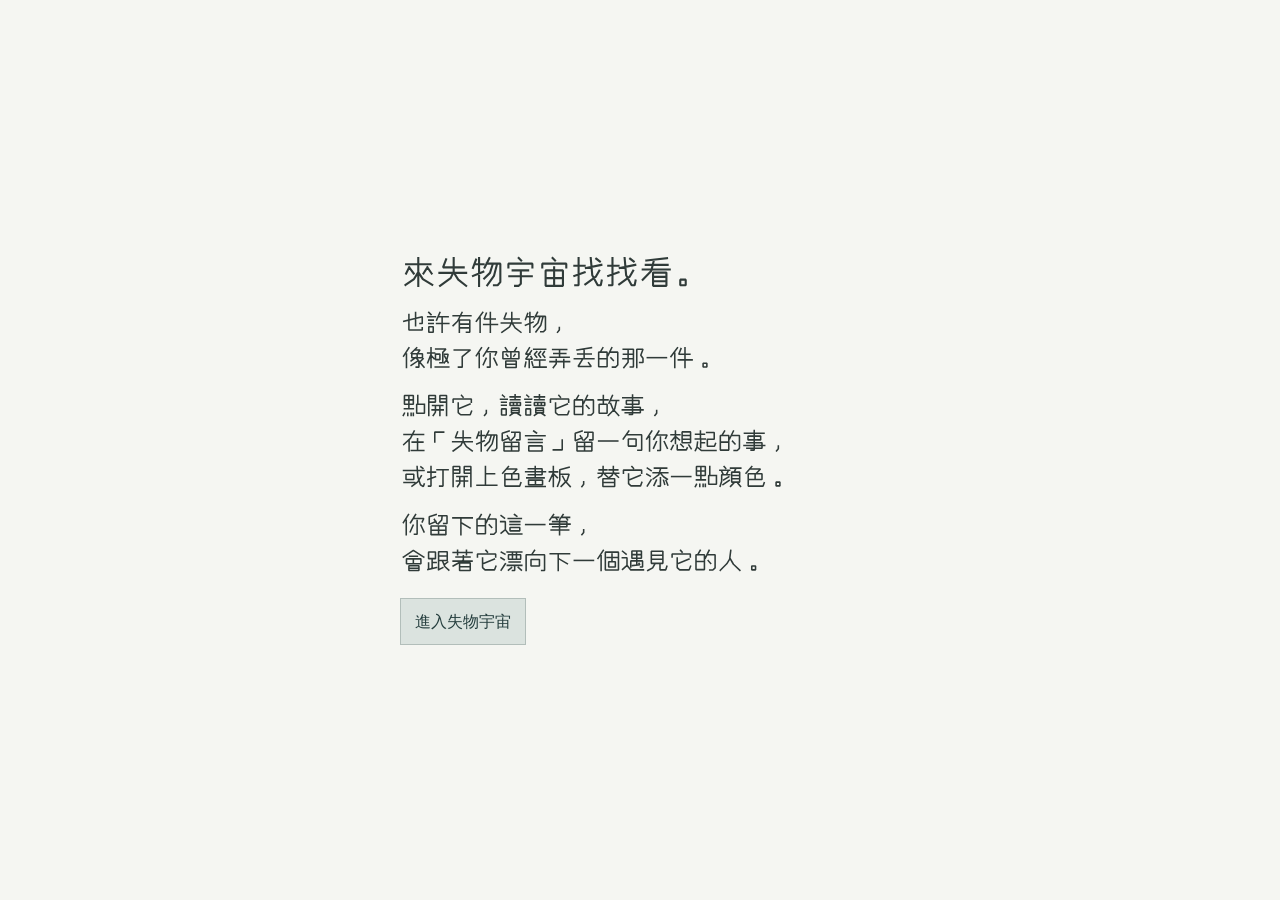
==== index.html @ 7fc07346 "Keep discovered threads visible and rename drift action" ====
<!doctype html>
<html lang="zh-Hant">
<head>
<meta charset="utf-8">
<meta name="viewport" content="width=device-width,initial-scale=1">
<meta name="echo-endpoint" content="https://lost-universe-echo.papalulala.workers.dev/">
<meta name="description" content="三件失物在灰白的霧裡漂流。靠近一點，就能讀到它們的故事。">
<title>失物宇宙｜漂流檔案</title>
<link rel="stylesheet" href="./style.css">
<link rel="stylesheet" href="./mist.css?v=enter-only">
<link rel="stylesheet" href="./frame.css?v=quiet-objects">
<link rel="stylesheet" href="./layers.css?v=gray-weather-label">
<link rel="stylesheet" href="./explore.css?v=lasting-threads">
<script type="importmap">{"imports":{"three":"./three.module.js","three/addons/":"./"}}</script>
<link rel="stylesheet" href="./echo.css">
<link rel="stylesheet" href="./ink.css?v=doodle">
<link rel="stylesheet" href="./weather.css?v=white-wind">
<script type="module" src="./app.js?v=lasting-threads"></script>
<script type="module" src="./opening.js?v=enter-only"></script>
</head>
<body>
<div class="opening" hidden>
  <section class="opening-note" aria-labelledby="opening-note-title" hidden>
    <h2 id="opening-note-title" tabindex="-1"><img src="./opening-note-title.svg" alt="來失物宇宙找找看。"></h2>
    <p><img src="./opening-note-1.svg" alt="也許有件失物，像極了你曾經弄丟的那一件。"></p>
    <p><img src="./opening-note-2.svg?v=readable" alt="點開它，讀讀它的故事，在「失物留言」留一句你想起的事，或打開上色畫板，替它添一點顏色。"></p>
    <p><img src="./opening-note-3.svg" alt="你留下的這一筆，會跟著它漂向下一個遇見它的人。"></p>
    <button type="button" class="opening-enter">進入失物宇宙</button>
  </section>
  <div class="mist" aria-hidden="true"></div>
  <div class="opening-title" aria-hidden="true"><img class="opening-base" src="./lost-universe-geometric.svg" alt=""><span class="turn"><img class="correct" src="./lost-universe-geometric.svg" alt=""><img class="wrong" src="./mistake-universe-geometric.svg" alt=""></span></div>
</div>
<main id="frame" aria-label="失物宇宙" data-weather="calm">
  <div class="daylight" aria-hidden="true"></div>
  <div class="paper-folds" aria-hidden="true"></div>
  <div class="weather" aria-hidden="true"><div class="weather-fog"></div><div class="weather-rain"></div><div class="weather-light"></div></div>
  <div class="weather weather-front" aria-hidden="true"><div class="weather-fog"></div><div class="weather-wind"></div><div class="weather-snow"></div></div>
  <header class="frame-title">
    <a class="brand" href="./"><img src="./lost-universe-floating.svg" alt="失物宇宙"></a>
    <div class="title-context"><p class="title-intro"><img src="./geometric-intro.svg" alt="點開一件失物，讀它的故事。循著線索，看看下一件會漂到哪裡。"></p><strong id="weather-label" role="status">薄霧</strong></div>
  </header>
  <svg id="thread-lines" aria-hidden="true"></svg>
  <div id="objects"></div>
  <p class="frame-hint">拖曳轉動失物，點一下讀它的故事。</p>
  <div class="frame-controls"><button id="drift">尋找失物</button></div>
  <div id="theater-controls" class="frame-controls" hidden>
    <p id="thread-status" role="status"></p>
    <button type="button" id="read-memory" hidden></button>
    <button type="button" id="memory-archive-button" hidden></button>
  </div>
  <dialog id="memory-archive" aria-labelledby="memory-archive-title">
    <form method="dialog"><button>關閉</button></form>
    <h2 id="memory-archive-title">拾得的往事</h2>
    <ul></ul>
  </dialog>
  <dialog id="thread-story" aria-labelledby="thread-title">
    <form method="dialog"><button>關閉</button></form>
    <h2 id="thread-title">你串起的往事</h2>
    <div class="thread-copy"></div>
  </dialog>
  <dialog id="echo" aria-labelledby="echo-title">
    <form method="dialog"><button aria-label="關閉失物留言">關閉</button></form>
    <h2 id="echo-title">失物留言</h2>
    <p role="status"></p>
    <ul aria-label="訪客留言"></ul>
    <form class="echo-form" hidden>
      <label>這件失物，讓你想起了什麼？<textarea maxlength="280" rows="4" required></textarea></label>
      <small>免登入。送出後，這句話會公開顯示。</small>
      <button type="submit">送出留言</button>
    </form>
  </dialog>
</main>
</body>
</html>
---- style.css ----
*{box-sizing:border-box} [hidden]{display:none!important} :root{color-scheme:dark;--ink:#f4eee1;--muted:#a9a6ac;--gold:#f0bb81;--line:#ffffff26} body{margin:0;background:#100f16;color:var(--ink);font:16px/1.7 system-ui,sans-serif} header,main,nav,footer{max-width:1280px;margin:auto} header,footer{display:flex;justify-content:space-between;align-items:center;padding:24px 36px;border-bottom:1px solid var(--line);gap:16px} .brand{color:inherit;text-decoration:none;letter-spacing:.14em;font-weight:650}.brand span,.eyebrow{color:var(--gold)} small,.edition,.stage-top,.stage-bottom,footer,.eyebrow{font:11px/1.6 ui-monospace,monospace;letter-spacing:.15em;color:var(--muted)} .brand small{margin-left:12px} main{display:grid;grid-template-columns:1.25fr 1fr;min-height:560px} .stage{position:relative;isolation:isolate;overflow:hidden;min-height:360px;border-right:1px solid var(--line);background:radial-gradient(ellipse at 48% 48%,#40294a,#1b1725 52%,#111018 80%)} .orbit{position:absolute;inset:19% 13%;border:1px solid #d9acb633;border-radius:50%;transform:rotate(-23deg) scaleY(.65);pointer-events:none;z-index:-1}.orbit:after{content:'';position:absolute;inset:-16%;border:1px dashed #d9acb62d;border-radius:50%} #view,#still{position:absolute;inset:0;width:100%;height:100%;object-fit:contain} canvas{display:block;touch-action:pan-y}.stage-top,.stage-bottom{position:absolute;left:24px;right:24px;display:flex;justify-content:space-between;pointer-events:none}.stage-top{top:20px}.stage-bottom{bottom:20px}.story{padding:clamp(28px,5vw,72px);align-self:center} h1{font:600 clamp(38px,5vw,72px)/1.2 'Noto Serif TC','PMingLiU',serif;margin:14px 0 20px;letter-spacing:.05em} p{white-space:pre-line} #intro,#story{color:#d3c9c8;max-width:29em} button{font:inherit;cursor:pointer;color:inherit;background:transparent;border:1px solid var(--line);padding:9px 14px;text-align:left} button:hover,button[aria-current=true]{border-color:var(--gold);color:var(--gold)} :focus-visible{outline:2px solid var(--gold);outline-offset:4px}.primary{background:var(--gold);color:#1b1310;border-color:var(--gold);margin-top:12px;font-weight:650}.primary:hover{background:#ffe0b8;color:#1b1310}.primary span{margin-left:28px} #note{border-left:2px solid var(--gold);padding:8px 14px;margin-top:16px;background:#ffffff07} #note p{margin:.5em 0}.paths{display:flex;flex-wrap:wrap;gap:8px;margin:20px 0 10px} #share{border:0;text-decoration:underline;padding-left:0;color:var(--muted)} #status{font-size:.8em;color:var(--gold)} nav{border-top:1px solid var(--line);display:grid;grid-template-columns:repeat(3,1fr)} nav button{padding:18px 24px;border-width:0 1px 1px 0} nav small{display:block} footer{border-bottom:0}@media(max-width:720px){header,footer{padding:15px}.brand small{display:none}main{grid-template-columns:1fr}.stage{min-height:330px;border-right:0;border-bottom:1px solid var(--line)}.story{padding:25px 18px 35px}nav button{padding:12px;font-size:13px}}
---- mist.css ----
:root{color-scheme:light;--ink:#353a38;--muted:#626966;--gold:#486365;--line:#5d68652c}
body{background:#efefec;font-family:"Noto Serif TC","PMingLiU",serif}
header,footer{border-color:var(--line)}
.brand,.opening-title,.title-intro{font-family:"Noto Serif TC","PMingLiU",serif;font-weight:700}
.brand,.opening-title{letter-spacing:0}
.brand{font-size:clamp(40px,6vw,68px);line-height:1;display:inline-block;white-space:nowrap}
header{padding-block:18px}
.stage{border:0;background:
 radial-gradient(ellipse at 47% 60%,#fdfdfa 3%,#f7f7f1a0 36%,transparent 67%),
 radial-gradient(ellipse at 21% 36%,#d6dcda 0%,transparent 58%),
 radial-gradient(ellipse at 82% 68%,#d8dddc 0%,transparent 49%)}
.stage::after{content:'';position:absolute;inset:0;pointer-events:none;opacity:.2;background-image:url("data:image/svg+xml,%3Csvg xmlns='http://www.w3.org/2000/svg' width='180' height='180'%3E%3Cfilter id='p'%3E%3CfeTurbulence type='fractalNoise' baseFrequency='.72' numOctaves='3' stitchTiles='stitch'/%3E%3C/filter%3E%3Cpath fill='%23888984' filter='url(%23p)' d='M0 0h180v180H0z' opacity='.24'/%3E%3C/svg%3E");mix-blend-mode:multiply}
.orbit{border-color:#6f82824a}
.orbit::after{border-color:#6f82823b}
#still{filter:saturate(.44) contrast(.8) brightness(1.18)}
#intro,#story{color:#505855}
h1{font-size:clamp(34px,4.6vw,62px)}
button{border-color:#73837f63}
.primary{background:#dbe3df;color:#253e3e;border-color:#73837f63}
.primary:hover{background:#cbd9d3;color:#253e3e}
#note{background:#e4e8e4}
.opening{position:fixed;z-index:5;inset:0;background:#f5f6f2;overflow:hidden;display:grid;place-items:center}
.opening-active{overflow:hidden}
.opening-active main,.opening-active nav,.opening-active footer,.opening-active .brand{visibility:hidden}
.opening-title{position:absolute;display:flex;align-items:center;font-size:clamp(52px,13vw,154px);line-height:1;color:#303b39;white-space:nowrap}
.turn{position:relative;display:inline-grid;place-items:center}
.turn>*{grid-area:1/1}
.correct{opacity:0}

.turn::after{content:'';position:absolute;inset:-18%;pointer-events:none;opacity:0;background:radial-gradient(ellipse,#fff 15%,#fffffff0 34%,#ffffff90 57%,transparent 74%);filter:blur(.07em)}
.mist{position:absolute;inset:-28%;opacity:0;background:radial-gradient(ellipse at 43% 54%,#fff 8%,#ffffffee 30%,#ffffff75 53%,#ffffff00 74%),radial-gradient(ellipse at 72% 59%,#fff 7%,#ffffff00 62%);filter:blur(25px)}
.play{animation:curtain .75s 4.35s ease both}
.play .opening-title{animation:ink .46s ease both,fly 1.05s 3.2s cubic-bezier(.45,0,.2,1) both}
.play .wrong{animation:submerge 1.16s .82s ease-in-out both}
.play .correct{animation:restore 1.12s 2.02s ease-out both}
.play .turn::after{animation:letter-fog 2.35s .82s ease-in-out both}
.play .mist{animation:mist 1.85s 3.05s ease both}
@keyframes ink{from{opacity:0;filter:blur(4px)}to{opacity:1;filter:blur(0)}}
@keyframes submerge{to{opacity:0;filter:blur(.12em);transform:translateY(.09em)}}
@keyframes restore{from{opacity:0;filter:blur(.12em);transform:translateY(.09em)}to{opacity:1;filter:blur(0);transform:none}}
@keyframes letter-fog{0%{opacity:0;transform:translate(-13%,10%) scale(.83)}46%,55%{opacity:1}100%{opacity:0;transform:translate(13%,-9%) scale(1.12)}}
@keyframes fly{to{transform:translate(var(--fly-x),var(--fly-y)) scale(var(--fly-scale))}}
@keyframes mist{from{opacity:0;transform:scale(.22)}60%{opacity:1}to{opacity:1;transform:scale(1.35)}}
@keyframes curtain{to{background:transparent}}
body:not(.opening-active) #view,body:not(.opening-active) #still{animation:arrival 1.4s ease both}
@keyframes arrival{from{opacity:0;filter:blur(12px)}to{opacity:1}}
@media(prefers-reduced-motion:reduce){*,*::before,*::after{animation:none!important}}


.brand{width:clamp(160px,24vw,272px)}
.brand img,.opening-base{display:block;width:100%;height:auto}
.opening-title{display:block;width:clamp(208px,52vw,616px);aspect-ratio:456/116}
.opening-base{clip-path:polygon(0 0,25.66% 0,25.66% 100%,0 100%,0 0,49.78% 0,100% 0,100% 100%,49.78% 100%,49.78% 0)}
.opening-title .turn{position:absolute;display:block;inset:0 50.22% 0 25.66%;overflow:hidden}
.opening-title .turn img{position:absolute;top:0;left:-106.36%;width:414.55%;max-width:none;height:auto}

.opening.reading{display:flex;flex-direction:column;align-items:center;overflow:auto;padding:clamp(20px,6vw,64px)}
.opening.reading .opening-title,.opening.reading .mist{visibility:hidden}
.opening-note{width:min(100%,30rem);margin:auto 0;color:#303b39;text-align:left}
.opening-note h2{font-size:clamp(23px,5vw,33px);line-height:1.35;margin:0 0 1rem}
.opening-note h2:focus{outline:none}
.opening-note p{font-size:clamp(16px,2.4vw,19px);line-height:1.75;margin:0 0 1em}
.opening-enter{margin-top:.25rem;background:#dbe3df;color:#253e3e}
.opening-note h2{font-weight:400}
.opening-note h2 img{display:block;width:min(100%,19rem);height:auto}

.opening-note p img{display:block;width:min(100%,25rem);height:auto}
---- frame.css ----
#frame{position:relative;display:block;width:min(1180px,calc(100% - 48px));margin:12px auto 28px;min-height:0;border:1px solid #8d969177;background:radial-gradient(ellipse at 56% 36%,#fafaf7 2%,#eceeea 66%,#e4e8e4)}
.frame-label,.frame-hint{margin:0;padding:14px 22px;color:#555e59;font-size:.82rem;letter-spacing:.1em}
.frame-hint{text-align:center;padding-bottom:22px}
#objects{min-height:clamp(455px,57vw,590px);display:grid;grid-template-columns:repeat(3,minmax(0,1fr));align-items:start;padding:8px clamp(8px,3vw,42px) 0}
.floating{position:relative;min-width:0;z-index:0;margin-top:58px}
.floating:nth-child(2){margin-top:0}
.floating:nth-child(3){margin-top:92px}
.floating.surfaced{z-index:1}
.object-button{position:relative;display:block;width:100%;aspect-ratio:1.5;border:0;background:none;padding:0;cursor:pointer}
.object-button:focus-visible{outline-offset:-8px}
.model,.model-still{position:absolute;inset:0;width:100%;height:100%;pointer-events:none}
.model-still{object-fit:contain;filter:grayscale(1) brightness(1.3) contrast(.85)}
.object-info{position:absolute;left:4%;right:4%;top:calc(100% - 3px);padding:14px 16px;color:#373e39;background:#fafbf6f5;border-top:1px solid #87968c;box-shadow:0 12px 32px #64736814;visibility:hidden;opacity:0;transform:translateY(22px) scaleY(.95);filter:blur(9px);clip-path:ellipse(78% 65% at 50% -65%);pointer-events:none;transition:opacity .57s,transform .57s,filter .57s,clip-path .57s,visibility 0s .57s}
.surfaced .object-info{visibility:visible;opacity:1;transform:none;filter:none;clip-path:ellipse(100% 100% at 50% 50%);pointer-events:auto;transition-delay:0s;transition-duration:.35s}
.object-info h2{margin:0 0 6px;font-size:1.24rem}
.object-info p{margin:0 0 9px;font-size:.91rem;line-height:1.6}
.object-info details,.story-link{font-size:.8rem}
.object-info summary,.story-link{color:#495952;cursor:pointer}
.object-info details p{margin:5px 0 0}
.story-link{display:inline-block;margin-top:6px}
.object-button::before{content:'';position:absolute;z-index:1;inset:4% 3% 12%;background:radial-gradient(ellipse,#fff 12%,#ffffffdb 38%,#ffffff80 58%,transparent 76%);pointer-events:none;opacity:0}
body:not(.opening-active) .emerging .object-button::before{animation:fog-drift 1.8s var(--fog-delay) ease-out both}
body:not(.opening-active) .emerging .model,body:not(.opening-active) .emerging .model-still{animation:fog-reveal 1.65s var(--fog-delay) ease-out both}
@keyframes fog-drift{0%{opacity:.94;transform:translate(-8%,9%) scale(.86)}45%{opacity:.72}100%{opacity:0;transform:translate(13%,-13%) scale(1.2)}}
@keyframes fog-reveal{0%{opacity:0;transform:translateY(13px) scale(.96);filter:blur(8px)}55%{opacity:.68}100%{opacity:1;transform:none}}
@media(prefers-reduced-motion:reduce){.object-button::before{opacity:0}}
@media(max-width:720px){
  #frame{width:calc(100% - 24px);margin-top:4px}
  #objects{grid-template-columns:1fr;min-height:0;padding-inline:12px}
  .floating,.floating:nth-child(n){margin:0}
  .object-button{width:min(100%,280px);margin:auto;aspect-ratio:1.7}
  .object-info{position:relative;left:auto;right:auto;top:auto;max-height:0;overflow:hidden;padding-block:0;border-top-width:0;transition-property:opacity,transform,filter,clip-path,visibility,max-height,padding}
  .surfaced .object-info{max-height:28rem;padding-block:14px;border-top-width:1px}
}
---- layers.css ----
#frame{isolation:isolate;display:flex;flex-direction:column;width:100%;max-width:none;min-height:100vh;min-height:100dvh;margin:0;border:0;background:none}
#frame::before{content:'';position:fixed;inset:0;z-index:-1;pointer-events:none;background:#e4e8e4 radial-gradient(ellipse at 56% 36%,#fafaf785 2%,transparent 86%)}
#frame::before{animation:daylight-base 90s linear infinite}
.daylight{position:fixed;inset:0;z-index:-1;pointer-events:none;background:radial-gradient(ellipse at 78% 18%,#fff8dd 0%,#fff8dd85 28%,transparent 72%);animation:daylight-glow 90s linear infinite}
.paper-folds{position:fixed;inset:0;z-index:-1;pointer-events:none;background:url('./paper-photo.png') center/cover no-repeat;mix-blend-mode:multiply;filter:grayscale(1);opacity:.37;animation:paper-light 90s linear infinite}
@keyframes paper-light{
  0%,100%{opacity:.62}
  16.667%,50%{opacity:.37}
  62%{opacity:.77}
  72.222%,90%{opacity:.22}
}
@keyframes daylight-base{
  0%,100%{background-color:#c9d1d5}
  16.667%,50%{background-color:#e4e8e4}
  72.222%,90%{background-color:#9ca9b5}
}
@keyframes daylight-glow{
  0%,100%{opacity:.12}
  16.667%{opacity:.22}
  50%{opacity:.28}
  62%{opacity:.83}
  72.222%,90%{opacity:0}
}
@media(prefers-reduced-motion:reduce){
  #frame::before,.daylight,.paper-folds{animation:none}
  .daylight{opacity:0}
}
#frame .frame-title{position:relative;z-index:2;width:100%;max-width:none;margin:0;border:0;padding:clamp(14px,3vw,32px) clamp(16px,5vw,64px) 3px;pointer-events:none}
.frame-title .brand{pointer-events:auto}
#frame .frame-title{justify-content:flex-start;gap:clamp(20px,4vw,56px)}
.title-intro{margin:0;color:#363d38;font-size:clamp(10.2px,.96vw,13.2px);line-height:1.55;letter-spacing:.02em}
#objects{flex:1;min-height:0;align-content:center;width:min(100%,1440px);margin-inline:auto}
.frame-hint{position:relative;pointer-events:none;padding-block:10px}
#frame .frame-controls{padding-bottom:max(18px,env(safe-area-inset-bottom))}
.object-info{position:relative;inset:auto;width:92%;margin-inline:auto;max-height:0;overflow:hidden;padding-block:0;border-top-width:0;transition-property:opacity,transform,filter,clip-path,visibility,max-height,padding}
.surfaced .object-info{max-height:38rem;padding-block:14px;border-top-width:1px}
@media(min-width:721px){
  .floating{margin-top:clamp(14px,7dvh,58px)}
  .floating:nth-child(3){margin-top:clamp(24px,11dvh,92px)}
  .object-button{max-height:34dvh}
}
@media(max-width:720px){
  #frame .frame-title{flex-direction:column;align-items:flex-start;gap:7px}
  #objects{grid-template-columns:1fr;padding-inline:12px}
  .object-button{width:min(100%,280px,34dvh);aspect-ratio:1.7}
}






.title-context{display:flex;align-items:center;flex-wrap:wrap;gap:4px clamp(10px,2vw,26px)}
#weather-label{color:#484848;font-size:clamp(12px,1.1vw,15px);font-weight:700;white-space:nowrap}
.title-intro img{display:block;width:clamp(170px,15.8vw,220px);max-width:100%;height:auto}

@media(max-width:720px){#frame .brand{width:clamp(176px,26.4vw,299px);max-width:100%}}
---- explore.css ----
.frame-controls{display:flex;justify-content:center;gap:12px;padding:0 14px 20px}
.frame-controls button,.follow{background:#f9faf5}
.follow{display:block;margin-top:8px;font-size:.79rem;padding:5px 8px}
.glimpse{position:absolute;top:calc(100% - 2px);left:5%;right:5%;margin:0;padding:8px 12px;color:#48534d;background:#fafbf5dd;font-size:.85rem;opacity:0;filter:blur(7px);transform:translateY(12px);pointer-events:none;transition:opacity .45s,filter .45s,transform .45s}
.near:not(.surfaced) .glimpse{opacity:1;filter:none;transform:none;transition-delay:.18s}
.object-info .trail-label{flex-basis:100%;margin:8px 0 0;font-size:.75rem;font-weight:700;color:#505b56}
.story-trails .follow{margin-top:0}
.story-trails{display:flex;flex-wrap:wrap;gap:6px}
.object-button.rotatable{cursor:grab;touch-action:pan-y pinch-zoom;user-select:none}
.object-button.rotating{cursor:grabbing}
.arrived:not(.surfaced) .glimpse{opacity:1;filter:none;transform:none}
#catalog{width:min(475px,calc(100% - 32px));max-height:80vh;background:#f5f6f0;color:#353e38;border:1px solid #8d9691;padding:22px}
#catalog::backdrop{background:#424a4566}
#catalog form{float:right}
#catalog h2{margin:0 0 14px}
#catalog input{display:block;width:100%;margin-top:6px;padding:8px;font:inherit}
#catalog ul{list-style:none;padding:0}
#catalog a{display:block;padding:7px;color:#46574e;border-bottom:1px solid var(--line)}
#thread-lines{position:absolute;inset:0;width:100%;height:100%;z-index:1;pointer-events:none}
#thread-lines path{fill:none;stroke:#75837c;stroke-width:1.2;opacity:.72;animation:thread-settle 1.7s ease-out both}
@keyframes thread-settle{0%{opacity:0;transform:translateY(4px)}25%{opacity:.72;transform:translateY(-2px)}70%{opacity:.72}100%{opacity:.72;transform:translateY(0)}}
#theater-controls{flex-wrap:wrap;align-items:center}
#thread-status{margin:0;font-size:.86rem}
#thread-story,#memory-archive{width:min(30rem,calc(100% - 2rem));max-height:85vh;padding:1.35rem;color:#303b39;background:#fafbf5;border:1px solid #87968c}
#thread-story::backdrop,#memory-archive::backdrop{background:#27322c66}
#thread-story form,#memory-archive form{float:right}
#thread-story p{line-height:1.8}
@media(prefers-reduced-motion:reduce){#thread-lines path{animation:none}}
@media(max-width:520px){.frame-controls{flex-wrap:wrap}}

#memory-archive ul{display:grid;gap:.65rem;list-style:none;padding:0}
#memory-archive li button{width:100%;text-align:left}
#thread-status:empty{display:none}
---- echo.css ----
#echo{width:min(510px,calc(100% - 32px));max-height:82vh;background:#f5f6f0;color:#353e38;border:1px solid #8d9691;padding:22px}
#echo::backdrop{background:#424a4566}
#echo form[method=dialog]{float:right;margin-left:12px}
#echo h2{margin-top:0}
#echo ul{list-style:none;padding:0}
#echo li{border-top:1px solid var(--line);padding:9px 0;white-space:pre-wrap;overflow-wrap:anywhere}
#echo textarea{display:block;width:100%;margin:6px 0;padding:8px;font:inherit;color:inherit;background:#fcfcf8;border:1px solid var(--line)}
#echo small{display:block;margin-bottom:8px}
---- ink.css ----
.ink-panel{margin-top:10px;font-size:.82rem}
.ink-panel p{margin:.5em 0}
.ink-panel summary{cursor:pointer}
.ink-panel button{font-size:.76rem;padding:4px 6px}
.ink-panel canvas{width:min(100%,210px);height:auto;aspect-ratio:1;border:1px solid #8d9691;box-sizing:content-box;max-width:calc(100% - 2px);margin:.65em 0;background:#fffefa;touch-action:none}
.ink-panel canvas.ready{cursor:crosshair}
.ink-tools{display:flex;flex-wrap:wrap;gap:8px;align-items:center;margin:0 0 8px}
.ink-tools label{display:inline-flex;gap:4px;align-items:center}
.ink-tools input[type=range]{width:80px}
.ink-panel button:disabled{opacity:.56;cursor:default}
.surfaced:has(.ink-panel[open]) .object-info{max-height:65rem}
---- weather.css ----
.weather{position:fixed;z-index:0;inset:0;overflow:hidden;pointer-events:none}
.weather>div{position:absolute;inset:0;opacity:0;transition:opacity 1.5s ease}
.weather .weather-fog{inset:-12%;background:radial-gradient(ellipse at 16% 57%,#ffffffad,transparent 58%),radial-gradient(ellipse at 84% 24%,#ffffffa8,transparent 53%);animation:weather-fog 19s ease-in-out infinite alternate;opacity:.32}
.weather-rain{opacity:0;background-color:#aabdbb1a}
.weather-rain::before,.weather-rain::after{content:'';position:absolute;inset:0;background-image:url("data:image/svg+xml,%3Csvg xmlns='http://www.w3.org/2000/svg' width='253' height='193' viewBox='0 0 253 193'%3E%3Cpath d='M21 5l-3 17m72 18-3 21m55-45-2 12m74-15-3 18M43 103l-3 22m92-27-3 19m62-43-3 17m54 32-3 22M14 151l-3 18m65-15-2 12m68 6-2 12m47-33-3 21' fill='none' stroke='%23647778' stroke-width='1' stroke-opacity='.52' stroke-linecap='round'/%3E%3C/svg%3E")}
.weather-rain::before{background-size:253px 193px}
.weather-rain::after{background-size:190px 145px;opacity:.5}
.weather.weather-front{z-index:2}
.weather-front .weather-fog{opacity:0}
[data-weather=fog] .weather-front .weather-fog{opacity:.94}
[data-weather=fog] .weather-front .weather-fog::after{content:'';position:absolute;inset:0;background:radial-gradient(ellipse at 50% 78%,#fffffff2 12%,#ffffffa8 37%,transparent 72%)}
[data-weather=clearing] .weather-rain{animation:rain-clears 4.6s ease-out both}
[data-weather=clearing] .weather-rain::before{animation:rain-near .85s linear 6}
[data-weather=clearing] .weather-rain::after{animation:rain-far 1.3s linear 4}
.weather-light{background:radial-gradient(ellipse at 89% 8%,#fff9df 0%,#fff8e5e6 32%,transparent 76%)}
[data-weather=clearing] .weather-light{animation:light-returns 6s ease-out both}
.weather-wind{background:radial-gradient(ellipse 32% 8% at 45% 33%,#fff9,transparent 100%),radial-gradient(ellipse 34% 9% at 52% 63%,#fffc,transparent 100%),radial-gradient(ellipse 25% 5% at 66% 77%,#ffffff59,transparent 100%)}
.weather-wind::before{content:'';position:absolute;inset:0;background:radial-gradient(ellipse 28% 1.5% at 24% 38%,#ffffffa6,transparent 100%),radial-gradient(ellipse 34% 2% at 49% 53%,#ffffffed,transparent 100%),radial-gradient(ellipse 21% 1.7% at 72% 68%,#ffffff94,transparent 100%)}
[data-weather=wind] .weather-wind{animation:sea-breeze 5s ease-in-out infinite}
.weather-snow::before,.weather-snow::after{content:'';position:absolute;inset:-70px;background-image:radial-gradient(circle at 20% 19%,#fff 0 2px,#4c686f9c 2.8px,transparent 3.8px),radial-gradient(circle at 72% 41%,#fff 0 2.4px,#4c686f9c 3.1px,transparent 4px),radial-gradient(circle at 38% 83%,#fff 0 1px,#4c686f9c 1.7px,transparent 2.7px)}
.weather-snow::before{background-size:249px 223px}
.weather-snow::after{background-size:173px 157px;opacity:.64}
[data-weather=snow] .weather-snow{opacity:.93}
[data-weather=snow] .weather-snow::before{animation:snow-near 16s linear infinite}
[data-weather=snow] .weather-snow::after{animation:snow-far 21s linear infinite}
#frame .floating{z-index:auto}
#frame .frame-title,#frame .frame-controls,#frame .frame-hint,#frame .object-info{position:relative;z-index:3}
#frame:has(.ink-panel[open],#echo[open]) .weather{opacity:.45}
#frame:has(.ink-panel[open],#echo[open]) .weather div,
#frame:has(.ink-panel[open],#echo[open]) .weather div::before,
#frame:has(.ink-panel[open],#echo[open]) .weather div::after{animation-play-state:paused}
@keyframes rain-near{from{background-position:0 0}to{background-position:0 193px}}
@keyframes rain-far{from{background-position:0 0}to{background-position:0 145px}}
@keyframes rain-clears{0%{opacity:0}18%,42%{opacity:.76}100%{opacity:0}}
@keyframes light-returns{0%,32%{opacity:0}100%{opacity:1}}
@keyframes sea-breeze{0%{transform:translateX(-30%) skewY(-5deg);opacity:.35}30%,62%{opacity:1}100%{transform:translateX(35%) skewY(-5deg);opacity:.35}}
@keyframes snow-near{from{background-position:0 0}to{background-position:35px 223px}}
@keyframes snow-far{from{background-position:0 0}to{background-position:-27px 157px}}
@keyframes weather-fog{from{transform:translateX(-5%)}to{transform:translateX(5%)}}
@media(prefers-reduced-motion:reduce){
  .weather div,.weather div::before,.weather div::after{animation:none!important;transition:none}
  [data-weather=clearing] .weather-light{opacity:.8}
  [data-weather=wind] .weather-wind{opacity:.68}
}
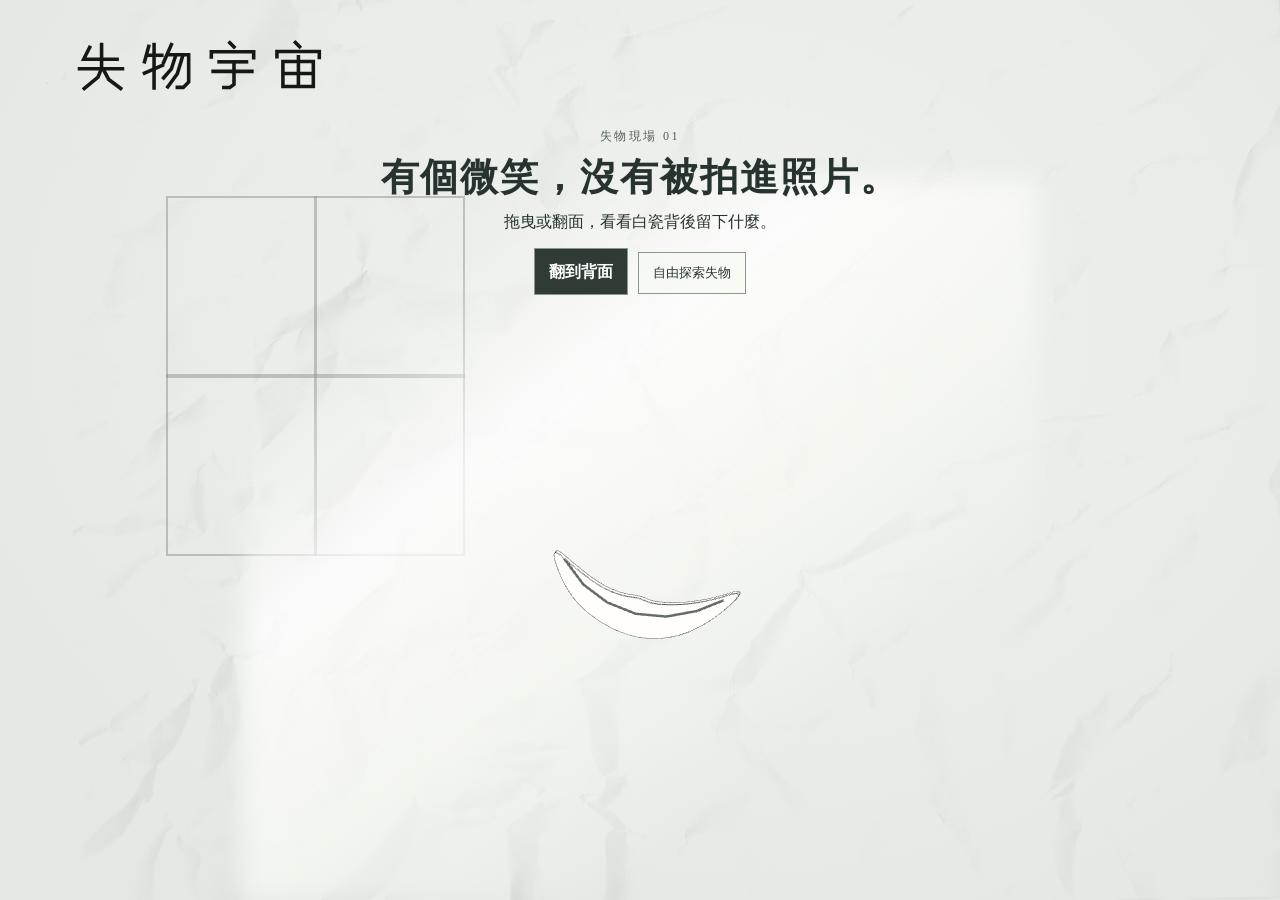
==== commit 3ad1f526: "Open Lost Universe with an interactive window scene" ====
--- a/index.html
+++ b/index.html
@@ -10,13 +10,12 @@
 <link rel="stylesheet" href="./mist.css?v=enter-only">
 <link rel="stylesheet" href="./frame.css?v=quiet-objects">
 <link rel="stylesheet" href="./layers.css?v=gray-weather-label">
-<link rel="stylesheet" href="./explore.css?v=lasting-threads">
+<link rel="stylesheet" href="./explore.css?v=window-scene">
 <script type="importmap">{"imports":{"three":"./three.module.js","three/addons/":"./"}}</script>
 <link rel="stylesheet" href="./echo.css">
 <link rel="stylesheet" href="./ink.css?v=doodle">
 <link rel="stylesheet" href="./weather.css?v=white-wind">
-<script type="module" src="./app.js?v=lasting-threads"></script>
-<script type="module" src="./opening.js?v=enter-only"></script>
+<script type="module" src="./app.js?v=window-scene"></script>
 </head>
 <body>
 <div class="opening" hidden>
@@ -39,10 +38,18 @@
     <a class="brand" href="./"><img src="./lost-universe-floating.svg" alt="失物宇宙"></a>
     <div class="title-context"><p class="title-intro"><img src="./geometric-intro.svg" alt="點開一件失物，讀它的故事。循著線索，看看下一件會漂到哪裡。"></p><strong id="weather-label" role="status">薄霧</strong></div>
   </header>
+  <div id="window-set" hidden aria-hidden="true"><div class="window-light"></div></div>
+  <section id="window-scene" hidden aria-label="第一個失物現場">
+    <p class="scene-number">失物現場 01</p>
+    <h1>有個微笑，沒有被拍進照片。</h1>
+    <p id="scene-line" aria-live="polite"></p>
+    <button type="button" id="scene-next"></button>
+    <button type="button" id="scene-explore">自由探索失物</button>
+  </section>
   <svg id="thread-lines" aria-hidden="true"></svg>
   <div id="objects"></div>
   <p class="frame-hint">拖曳轉動失物，點一下讀它的故事。</p>
-  <div class="frame-controls"><button id="drift">尋找失物</button></div>
+  <div class="frame-controls"><button id="drift">隨機尋找失物</button></div>
   <div id="theater-controls" class="frame-controls" hidden>
     <p id="thread-status" role="status"></p>
     <button type="button" id="read-memory" hidden></button>
--- a/explore.css
+++ b/explore.css
@@ -31,3 +31,37 @@
 #memory-archive ul{display:grid;gap:.65rem;list-style:none;padding:0}
 #memory-archive li button{width:100%;text-align:left}
 #thread-status:empty{display:none}
+
+#window-scene{position:relative;z-index:2;width:min(42rem,100%);margin:0 auto;text-align:center;padding:1rem 1rem .25rem;color:#27332e}
+#window-scene h1{font-size:clamp(1.4rem,4vw,2.4rem);margin:.2em 0}
+#window-scene p{margin:.45em 0}
+#window-scene .scene-number{font-size:.76rem;letter-spacing:.2em;color:#526158}
+#window-scene button{margin:.35em .2em;color:#293630;border-color:#8b978d}
+#scene-next{background:#f7faf2;font-weight:700}
+#scene-explore{background:#f7faf2aa;font-size:.83rem}
+#window-set{position:absolute;inset:14% 0 0;overflow:hidden;pointer-events:none}
+.window-light{position:absolute;inset:7% 19% 0;background:linear-gradient(142deg,transparent 18%,#ffffffc7 35%,#f9faf3b0 54%,transparent 75%);filter:blur(12px)}
+#frame[data-window-step] .title-context,#frame[data-window-step] .frame-hint{display:none}
+#frame[data-window-step] #objects{grid-template-columns:repeat(3,minmax(0,1fr));position:relative;align-items:center}
+#frame[data-window-step] .floating{margin:0}
+#frame[data-window-step="0"] .floating,#frame[data-window-step="1"] .floating{grid-column:2}
+#frame[data-window-step="2"] .floating:first-child{grid-column:1}
+#frame[data-window-step]:not([data-window-step="5"]) .object-info,#frame[data-window-step]:not([data-window-step="5"]) .glimpse,#frame[data-window-step]:not([data-window-step="5"]) #theater-controls{display:none}
+#frame[data-window-step] .daylight,#frame[data-window-step] .weather{display:none}
+#frame[data-window-step] .paper-folds{opacity:.19;animation:none}
+#frame[data-window-step] #scene-next{background:#303b36;color:#fff}
+#frame[data-window-step="1"] #scene-line{background:#fffdf3;padding:.55rem .9rem;display:inline-block}
+#frame[data-window-step="1"] #scene-line::after{content:"";display:block}
+#frame[data-window-step="1"] #scene-next{display:table;margin:.35em auto}
+#window-set::before{content:"";position:absolute;left:13%;top:9%;width:23%;height:46%;border:2px solid #8a928980;background:linear-gradient(90deg,transparent 49.5%,#8a928980 49.5% 50.5%,transparent 50.5%),linear-gradient(transparent 49.5%,#8a928980 49.5% 50.5%,transparent 50.5%)}
+#frame[data-window-step="4"] #window-set::after{content:"";position:absolute;inset:21% 17% 14%;border:clamp(7px,2vw,20px) solid #fffdf7;border-bottom-width:clamp(14px,4vw,42px);box-shadow:0 3px 18px #41483b26;animation:window-flash .65s ease-out}
+#frame[data-window-step="4"] [data-item="smile"]{transform:translateX(-8%)}
+.turned .model-still{transform:rotateY(180deg);transition:transform .55s}
+@keyframes window-flash{25%{background:#fff}100%{background:transparent}}
+@media(max-width:680px){
+  #frame[data-window-step] .object-button{height:clamp(92px,32vw,190px);min-height:0}
+  #frame[data-window-step="0"] .floating,#frame[data-window-step="1"] .floating{grid-column:1/-1}
+  #frame[data-window-step="0"] .object-button,#frame[data-window-step="1"] .object-button{height:clamp(170px,58vw,290px)}
+  #frame[data-window-step="5"] #objects{grid-template-columns:1fr}
+}
+@media(prefers-reduced-motion:reduce){#frame[data-window-step="4"] #window-set::after{animation:none}.turned .model-still{transition:none}}
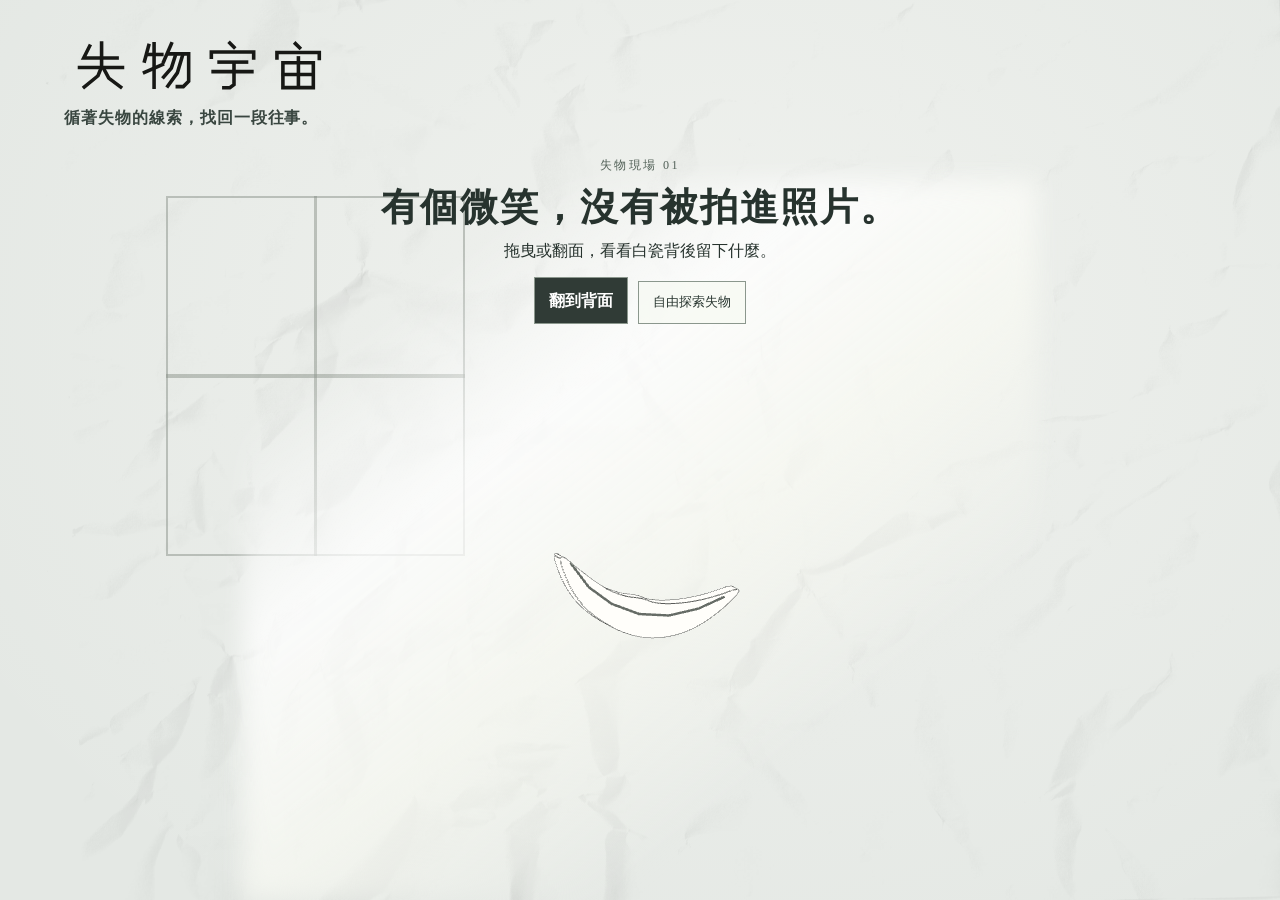
==== commit de5b0c62: "Add a clear Lost Universe subtitle" ====
--- a/index.html
+++ b/index.html
@@ -10,7 +10,7 @@
 <link rel="stylesheet" href="./mist.css?v=enter-only">
 <link rel="stylesheet" href="./frame.css?v=quiet-objects">
 <link rel="stylesheet" href="./layers.css?v=gray-weather-label">
-<link rel="stylesheet" href="./explore.css?v=window-scene">
+<link rel="stylesheet" href="./explore.css?v=subtitle">
 <script type="importmap">{"imports":{"three":"./three.module.js","three/addons/":"./"}}</script>
 <link rel="stylesheet" href="./echo.css">
 <link rel="stylesheet" href="./ink.css?v=doodle">
@@ -35,8 +35,8 @@
   <div class="weather" aria-hidden="true"><div class="weather-fog"></div><div class="weather-rain"></div><div class="weather-light"></div></div>
   <div class="weather weather-front" aria-hidden="true"><div class="weather-fog"></div><div class="weather-wind"></div><div class="weather-snow"></div></div>
   <header class="frame-title">
-    <a class="brand" href="./"><img src="./lost-universe-floating.svg" alt="失物宇宙"></a>
-    <div class="title-context"><p class="title-intro"><img src="./geometric-intro.svg" alt="點開一件失物，讀它的故事。循著線索，看看下一件會漂到哪裡。"></p><strong id="weather-label" role="status">薄霧</strong></div>
+    <div class="site-name"><a class="brand" href="./"><img src="./lost-universe-floating.svg" alt="失物宇宙"></a><p class="site-tagline">循著失物的線索，找回一段往事。</p></div>
+    <div class="title-context"><strong id="weather-label" role="status">薄霧</strong></div>
   </header>
   <div id="window-set" hidden aria-hidden="true"><div class="window-light"></div></div>
   <section id="window-scene" hidden aria-label="第一個失物現場">
--- a/explore.css
+++ b/explore.css
@@ -65,3 +65,6 @@
   #frame[data-window-step="5"] #objects{grid-template-columns:1fr}
 }
 @media(prefers-reduced-motion:reduce){#frame[data-window-step="4"] #window-set::after{animation:none}.turned .model-still{transition:none}}
+
+.site-name .brand{display:block}
+.site-tagline{margin:.3rem 0 0;color:#394640;font:600 clamp(.8rem,1.7vw,1rem)/1.55 "Noto Serif TC","PMingLiU",serif;letter-spacing:.06em}
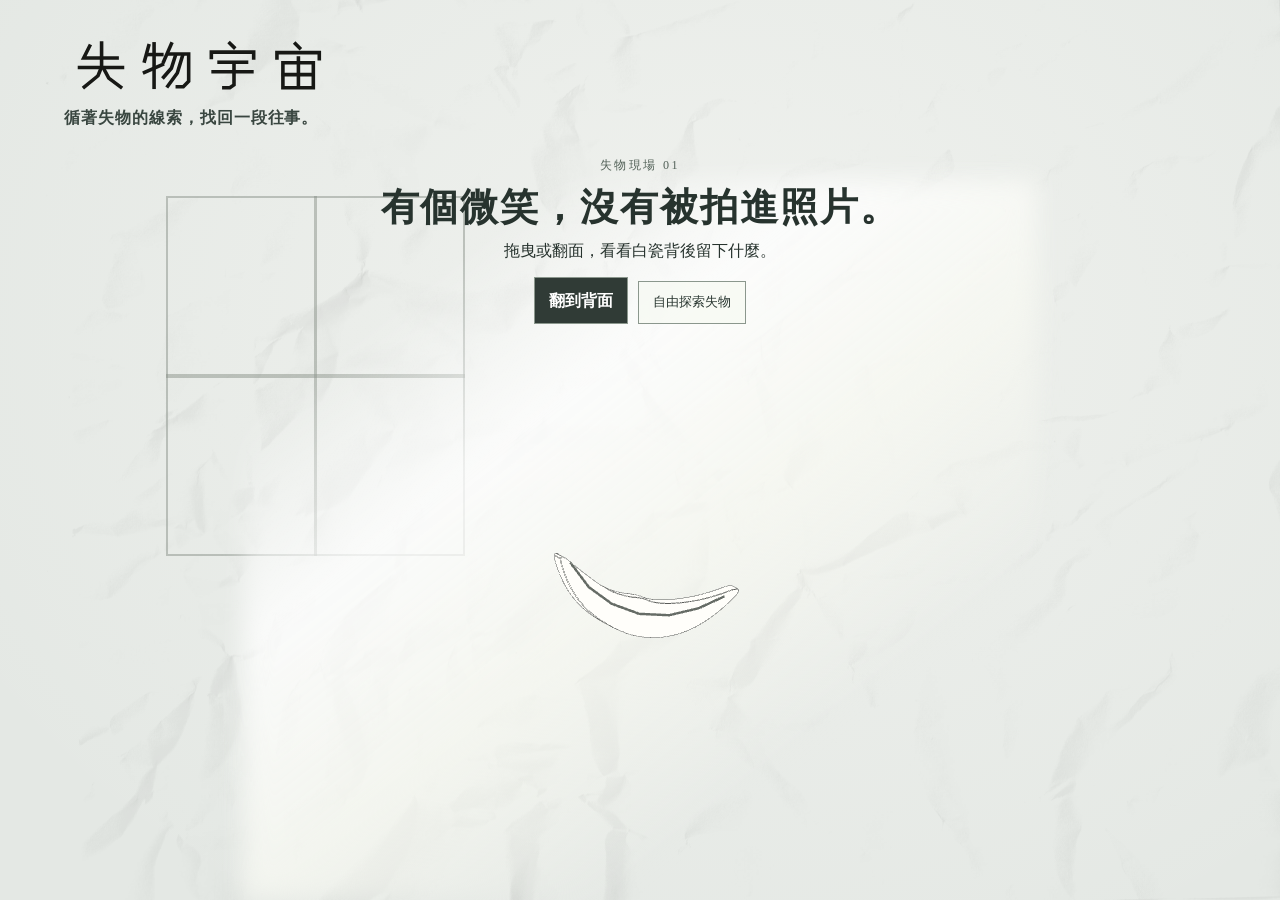
==== commit d859392a: "Revise all fifteen collected memories after narrative review" ====
--- a/index.html
+++ b/index.html
@@ -15,7 +15,7 @@
 <link rel="stylesheet" href="./echo.css">
 <link rel="stylesheet" href="./ink.css?v=doodle">
 <link rel="stylesheet" href="./weather.css?v=white-wind">
-<script type="module" src="./app.js?v=window-scene"></script>
+<script type="module" src="./app.js?v=revised-memories"></script>
 </head>
 <body>
 <div class="opening" hidden>
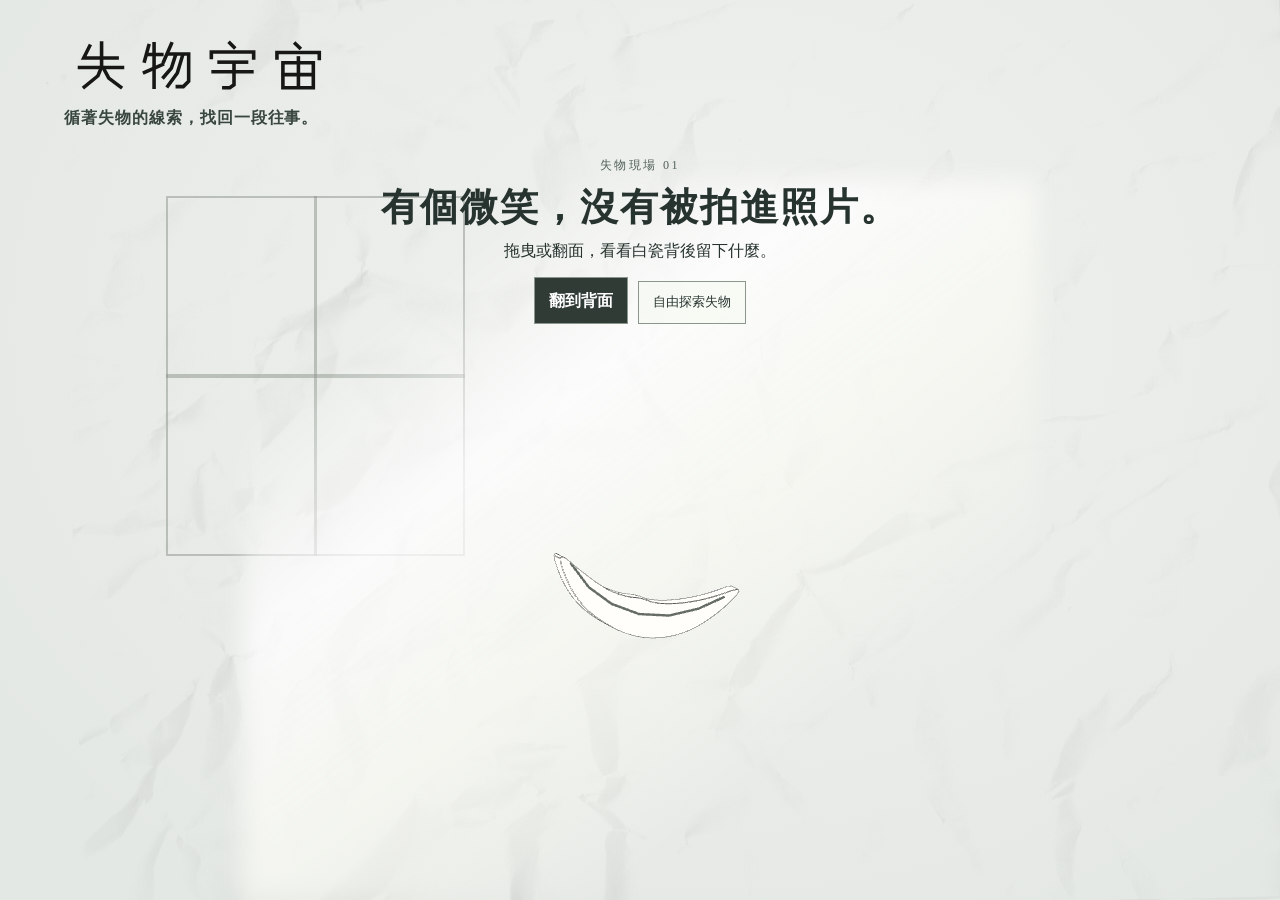
==== commit b52c169d: "Make next-object clues easier to notice and follow" ====
--- a/index.html
+++ b/index.html
@@ -10,12 +10,12 @@
 <link rel="stylesheet" href="./mist.css?v=enter-only">
 <link rel="stylesheet" href="./frame.css?v=quiet-objects">
 <link rel="stylesheet" href="./layers.css?v=gray-weather-label">
-<link rel="stylesheet" href="./explore.css?v=subtitle">
+<link rel="stylesheet" href="./explore.css?v=clear-trails">
 <script type="importmap">{"imports":{"three":"./three.module.js","three/addons/":"./"}}</script>
 <link rel="stylesheet" href="./echo.css">
 <link rel="stylesheet" href="./ink.css?v=doodle">
 <link rel="stylesheet" href="./weather.css?v=white-wind">
-<script type="module" src="./app.js?v=revised-memories"></script>
+<script type="module" src="./app.js?v=clear-trails"></script>
 </head>
 <body>
 <div class="opening" hidden>
--- a/explore.css
+++ b/explore.css
@@ -68,3 +68,13 @@
 
 .site-name .brand{display:block}
 .site-tagline{margin:.3rem 0 0;color:#394640;font:600 clamp(.8rem,1.7vw,1rem)/1.55 "Noto Serif TC","PMingLiU",serif;letter-spacing:.06em}
+
+.object-info .story-trails{display:grid;gap:.5rem;margin:.35rem 0 .95rem}
+.object-info .trail-label{margin:0}
+.object-info .trail-choice p{margin:0 0 .4rem}
+#frame .object-info .trail-primary{width:100%;min-height:44px;background:#344740;color:#fff;border:1px solid #60786e;font-weight:700;padding:.55rem .8rem}
+#frame .object-info .trail-primary:hover{background:#476356}
+.arrived:not(.surfaced) .object-button{animation:arrival-light .8s ease-out}
+#frame .arrived:not(.surfaced) .glimpse{z-index:2;color:#182923;background:#f0f5ee;font-weight:700}
+@keyframes arrival-light{from{filter:drop-shadow(0 0 12px #9cbfb1)}to{filter:none}}
+@media(prefers-reduced-motion:reduce){.arrived:not(.surfaced) .object-button{animation:none}}
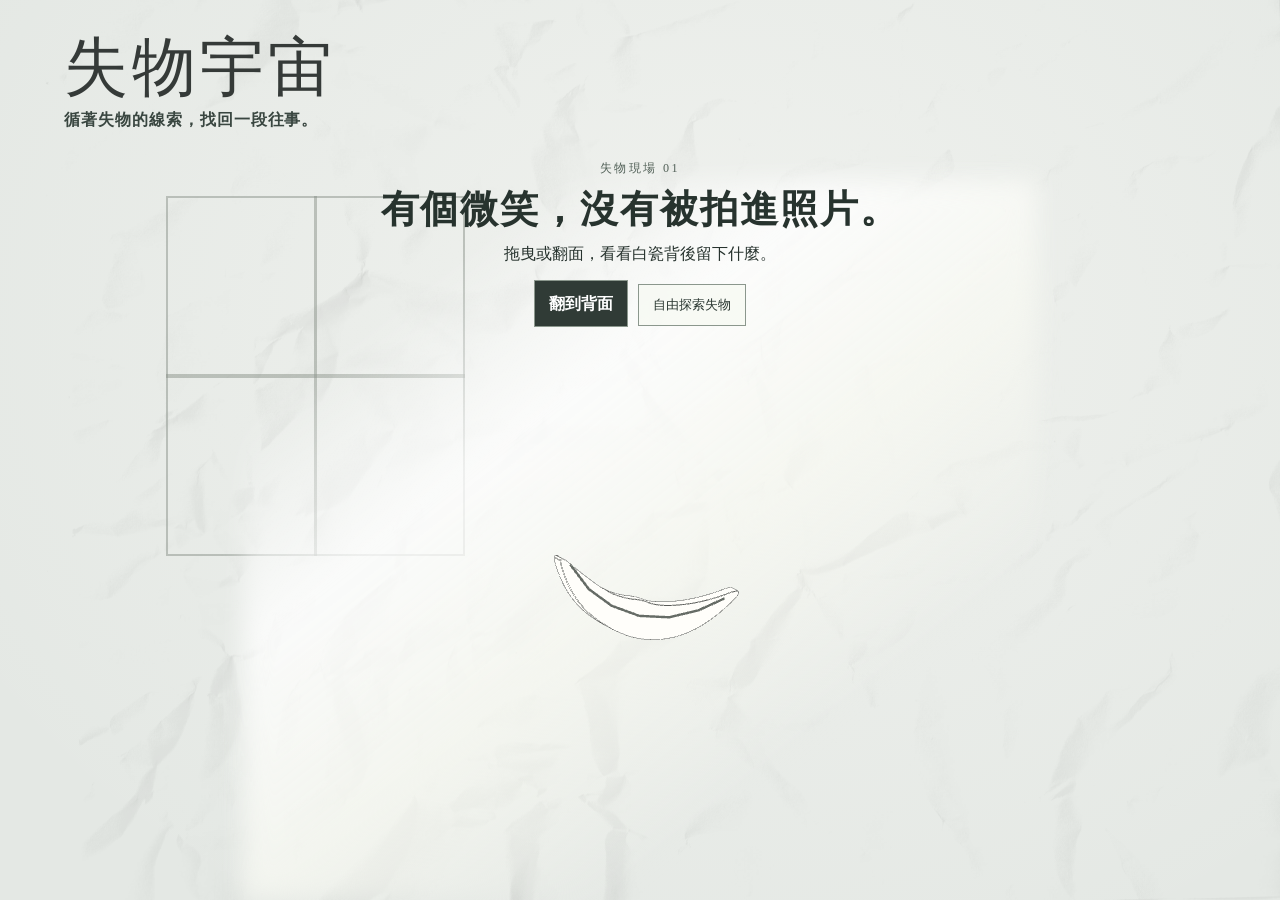
==== commit c6c5dcd8: "Use Zhaohua Min A for site and story titles" ====
--- a/index.html
+++ b/index.html
@@ -16,6 +16,11 @@
 <link rel="stylesheet" href="./ink.css?v=doodle">
 <link rel="stylesheet" href="./weather.css?v=white-wind">
 <script type="module" src="./app.js?v=clear-trails"></script>
+<link rel="stylesheet" href="https://fontsapi.zeoseven.com/2101/main/result.css">
+<style>
+#frame .frame-title .brand,#frame #thread-title,#frame #memory-archive-title,#frame #memory-archive li button{font-family:"ZhaohuaMinA","Noto Serif TC","PMingLiU",serif;font-weight:normal}
+#frame .site-name .brand{width:auto;font-size:clamp(2.35rem,5vw,4.25rem);line-height:1.12;letter-spacing:.06em}
+</style>
 </head>
 <body>
 <div class="opening" hidden>
@@ -35,7 +40,7 @@
   <div class="weather" aria-hidden="true"><div class="weather-fog"></div><div class="weather-rain"></div><div class="weather-light"></div></div>
   <div class="weather weather-front" aria-hidden="true"><div class="weather-fog"></div><div class="weather-wind"></div><div class="weather-snow"></div></div>
   <header class="frame-title">
-    <div class="site-name"><a class="brand" href="./"><img src="./lost-universe-floating.svg" alt="失物宇宙"></a><p class="site-tagline">循著失物的線索，找回一段往事。</p></div>
+    <div class="site-name"><a class="brand" href="./">失物宇宙</a><p class="site-tagline">循著失物的線索，找回一段往事。</p></div>
     <div class="title-context"><strong id="weather-label" role="status">薄霧</strong></div>
   </header>
   <div id="window-set" hidden aria-hidden="true"><div class="window-light"></div></div>
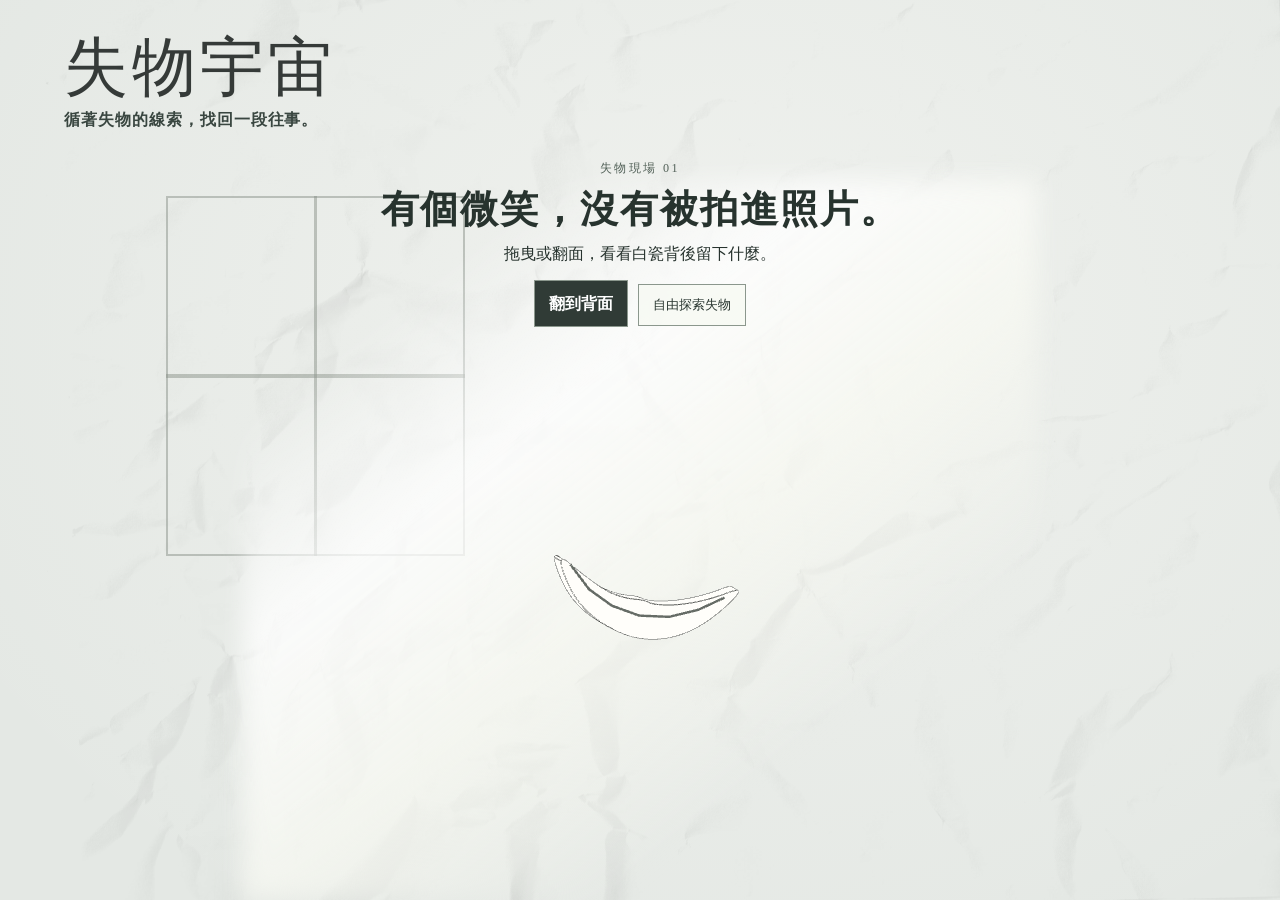
==== commit 1122a5fa: "Add a playable second lost-object scene" ====
--- a/index.html
+++ b/index.html
@@ -10,12 +10,12 @@
 <link rel="stylesheet" href="./mist.css?v=enter-only">
 <link rel="stylesheet" href="./frame.css?v=quiet-objects">
 <link rel="stylesheet" href="./layers.css?v=gray-weather-label">
-<link rel="stylesheet" href="./explore.css?v=clear-trails">
+<link rel="stylesheet" href="./explore.css?v=doorway-scene">
 <script type="importmap">{"imports":{"three":"./three.module.js","three/addons/":"./"}}</script>
 <link rel="stylesheet" href="./echo.css">
 <link rel="stylesheet" href="./ink.css?v=doodle">
 <link rel="stylesheet" href="./weather.css?v=white-wind">
-<script type="module" src="./app.js?v=clear-trails"></script>
+<script type="module" src="./app.js?v=doorway-scene"></script>
 <link rel="stylesheet" href="https://fontsapi.zeoseven.com/2101/main/result.css">
 <style>
 #frame .frame-title .brand,#frame #thread-title,#frame #memory-archive-title,#frame #memory-archive li button{font-family:"ZhaohuaMinA","Noto Serif TC","PMingLiU",serif;font-weight:normal}
--- a/explore.css
+++ b/explore.css
@@ -78,3 +78,8 @@
 #frame .arrived:not(.surfaced) .glimpse{z-index:2;color:#182923;background:#f0f5ee;font-weight:700}
 @keyframes arrival-light{from{filter:drop-shadow(0 0 12px #9cbfb1)}to{filter:none}}
 @media(prefers-reduced-motion:reduce){.arrived:not(.surfaced) .object-button{animation:none}}
+
+#frame[data-scene="doorway"] #window-set::before,#frame[data-scene="doorway"] #window-set::after{display:none}
+#frame[data-scene="doorway"] .window-light{inset:0;background:radial-gradient(ellipse at 72% 37%,#e9d6aa99,transparent 48%);opacity:.25;transition:opacity .5s}
+#frame[data-scene="doorway"][data-window-step="2"] .window-light,#frame[data-scene="doorway"][data-window-step="3"] .window-light,#frame[data-scene="doorway"][data-window-step="4"] .window-light{opacity:.72}
+@media(prefers-reduced-motion:reduce){#frame[data-scene="doorway"] .window-light{transition:none}}
